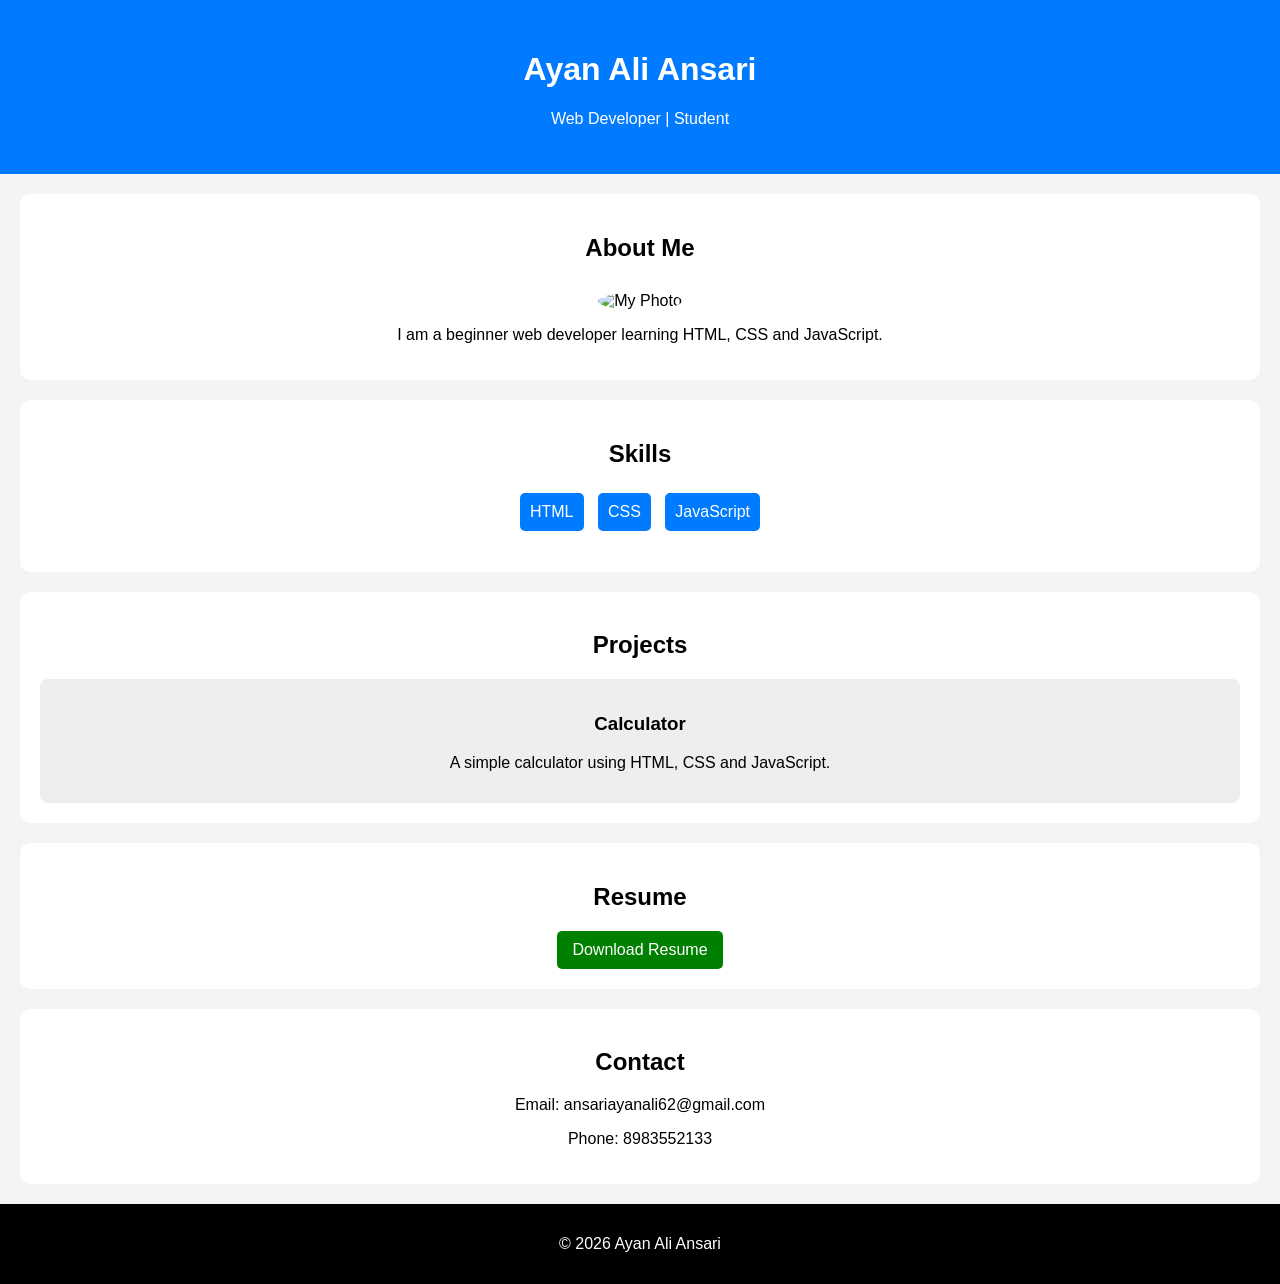
==== index.html @ 426c3a17 "Add files via upload" ====
<!DOCTYPE html>
<html>
<head>
    <title>My Portfolio</title>
    <link rel="stylesheet" href="style.css">
</head>

<body>

<header>
    <h1>Ayan Ali Ansari</h1>
    <p>Web Developer | Student</p>
</header>

<section class="about">
    <h2>About Me</h2>
    <img src="IMG-20250831-WA0220.jpg" alt="My Photo">
    <p>I am a beginner web developer learning HTML, CSS and JavaScript.</p>
</section>

<section class="skills">
    <h2>Skills</h2>
    <ul>
        <li>HTML</li>
        <li>CSS</li>
        <li>JavaScript</li>
    </ul>
</section>

<section class="projects">
    <h2>Projects</h2>

    <div class="project-box">
        <h3>Calculator</h3>
        <p>A simple calculator using HTML, CSS and JavaScript.</p>
    </div>

</section>

<section class="resume">
    <h2>Resume</h2>
    <a href="resume.pdf" download class="btn">Download Resume</a>
</section>

<section class="contact">
    <h2>Contact</h2>
    <p>Email: ansariayanali62@gmail.com</p>
    <p>Phone: 8983552133</p>
</section>

<footer>
    <p>© 2026 Ayan Ali Ansari</p>
</footer>

</body>
</html>
---- style.css ----
body {
    font-family: Arial, sans-serif;
    margin: 0;
    padding: 0;
    background-color: #f4f4f4;
    text-align: center;
}

header {
    background-color: #007bff;
    color: white;
    padding: 30px;
}

section {
    margin: 20px;
    padding: 20px;
    background: white;
    border-radius: 10px;
}

.about img {
    width: 150px;
    border-radius: 50%;
    margin-top: 10px;
}

ul {
    list-style: none;
    padding: 0;
}

ul li {
    background: #007bff;
    color: white;
    margin: 5px;
    padding: 10px;
    border-radius: 5px;
    display: inline-block;
}

.project-box {
    background: #eee;
    padding: 15px;
    margin-top: 10px;
    border-radius: 8px;
}

.btn {
    display: inline-block;
    padding: 10px 15px;
    background: green;
    color: white;
    text-decoration: none;
    border-radius: 5px;
}

footer {
    background: black;
    color: white;
    padding: 15px;
    margin-top: 20px;
}
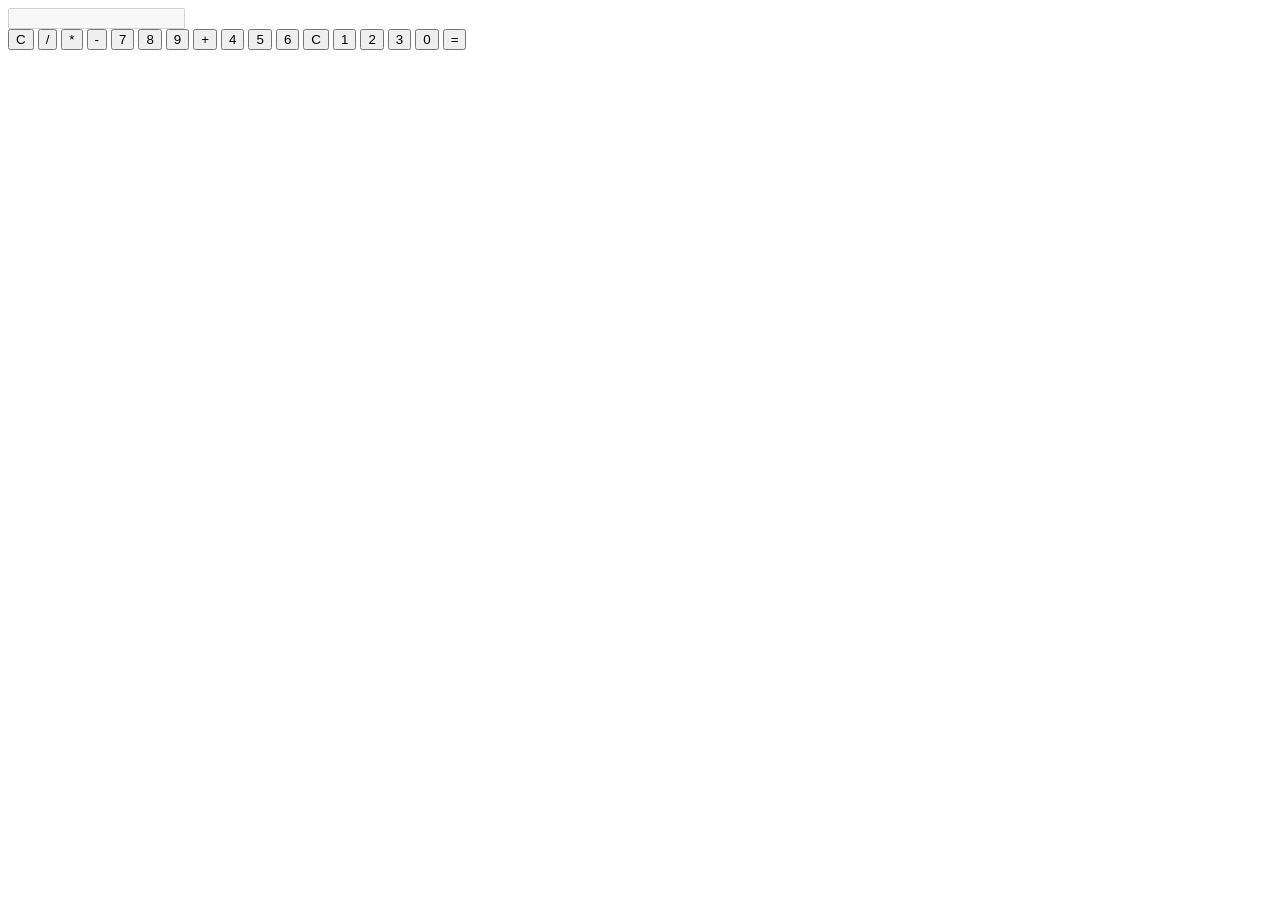
==== commit 17409ea3: "Add files via upload" ====
--- a/index.html
+++ b/index.html
@@ -1,56 +1,36 @@
 <!DOCTYPE html>
 <html>
 <head>
-    <title>My Portfolio</title>
+    <title>Calculator</title>
     <link rel="stylesheet" href="style.css">
 </head>
 
 <body>
 
-<header>
-    <h1>Ayan Ali Ansari</h1>
-    <p>Web Developer | Student</p>
-</header>
+<div class="calculator">
+    <input type="text" id="display" disabled>
+    <div class="buttons"> 
+        <button   onclick="clearDisplay()">C</button>
+        <button   onclick="append('/')">/</button>
+        <button   onclick="append('*')">*</button>
+        <button   onclick="append('-')">-</button>
+        <button   onclick="append('7')">7</button>
+        <button   onclick="append('8')">8</button>
+        <button   onclick="append('9')">9</button>
+        <button   onclick="append('+')">+</button>
+        <button   onclick="append('4')">4</button>
+        <button   onclick="append('5')">5</button>
+        <button   onclick="append('6')">6</button>
+        <button   onclick="clearDisplay()">C</button>
+        <button   onclick="append('1')">1</button>
+        <button   onclick="append('2')">2</button>
+        <button   onclick="append('3')">3</button>
+        <button   onclick="append('0')">0</button>
+        <button  id="big" onclick="calculate()">=</button>
+    </div>
+</div>
 
-<section class="about">
-    <h2>About Me</h2>
-    <img src="IMG-20250831-WA0220.jpg" alt="My Photo">
-    <p>I am a beginner web developer learning HTML, CSS and JavaScript.</p>
-</section>
-
-<section class="skills">
-    <h2>Skills</h2>
-    <ul>
-        <li>HTML</li>
-        <li>CSS</li>
-        <li>JavaScript</li>
-    </ul>
-</section>
-
-<section class="projects">
-    <h2>Projects</h2>
-
-    <div class="project-box">
-        <h3>Calculator</h3>
-        <p>A simple calculator using HTML, CSS and JavaScript.</p>
-    </div>
-
-</section>
-
-<section class="resume">
-    <h2>Resume</h2>
-    <a href="resume.pdf" download class="btn">Download Resume</a>
-</section>
-
-<section class="contact">
-    <h2>Contact</h2>
-    <p>Email: ansariayanali62@gmail.com</p>
-    <p>Phone: 8983552133</p>
-</section>
-
-<footer>
-    <p>© 2026 Ayan Ali Ansari</p>
-</footer>
+<script src="script.js"></script>
 
 </body>
 </html>
